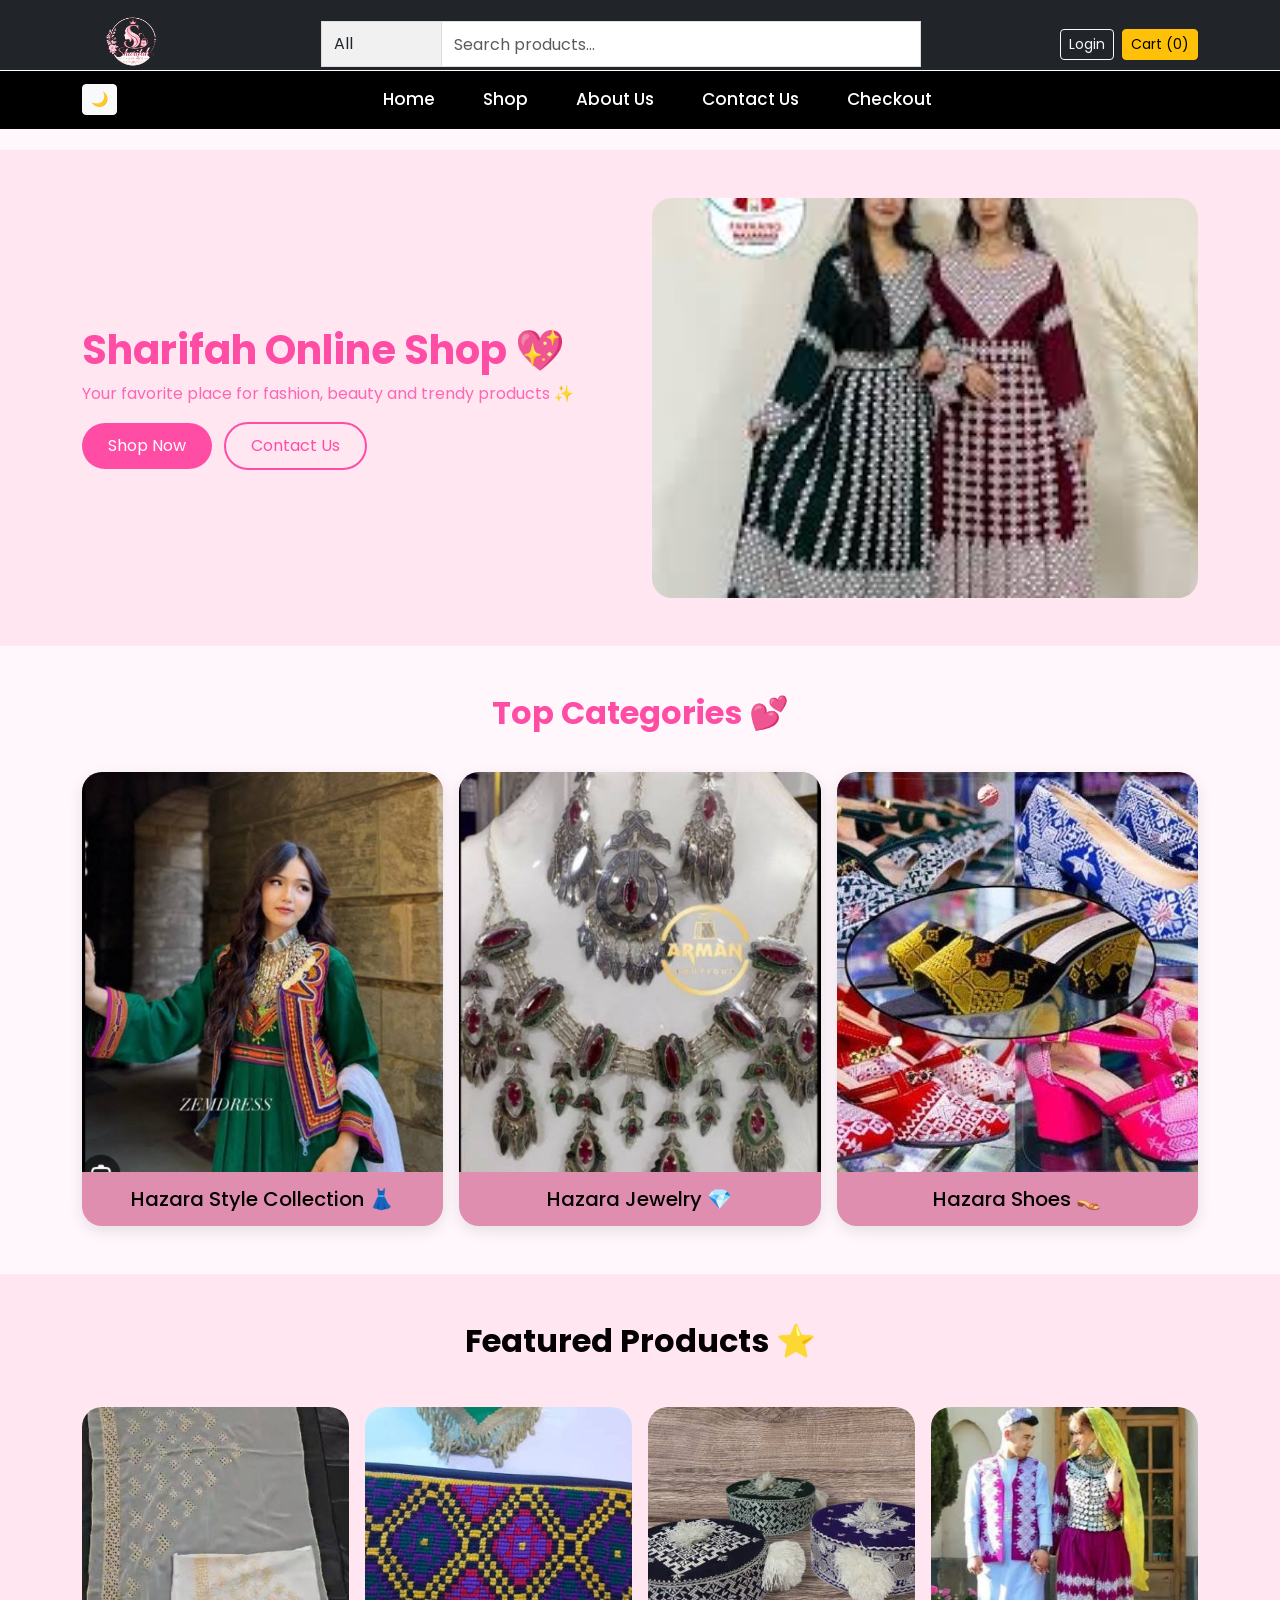
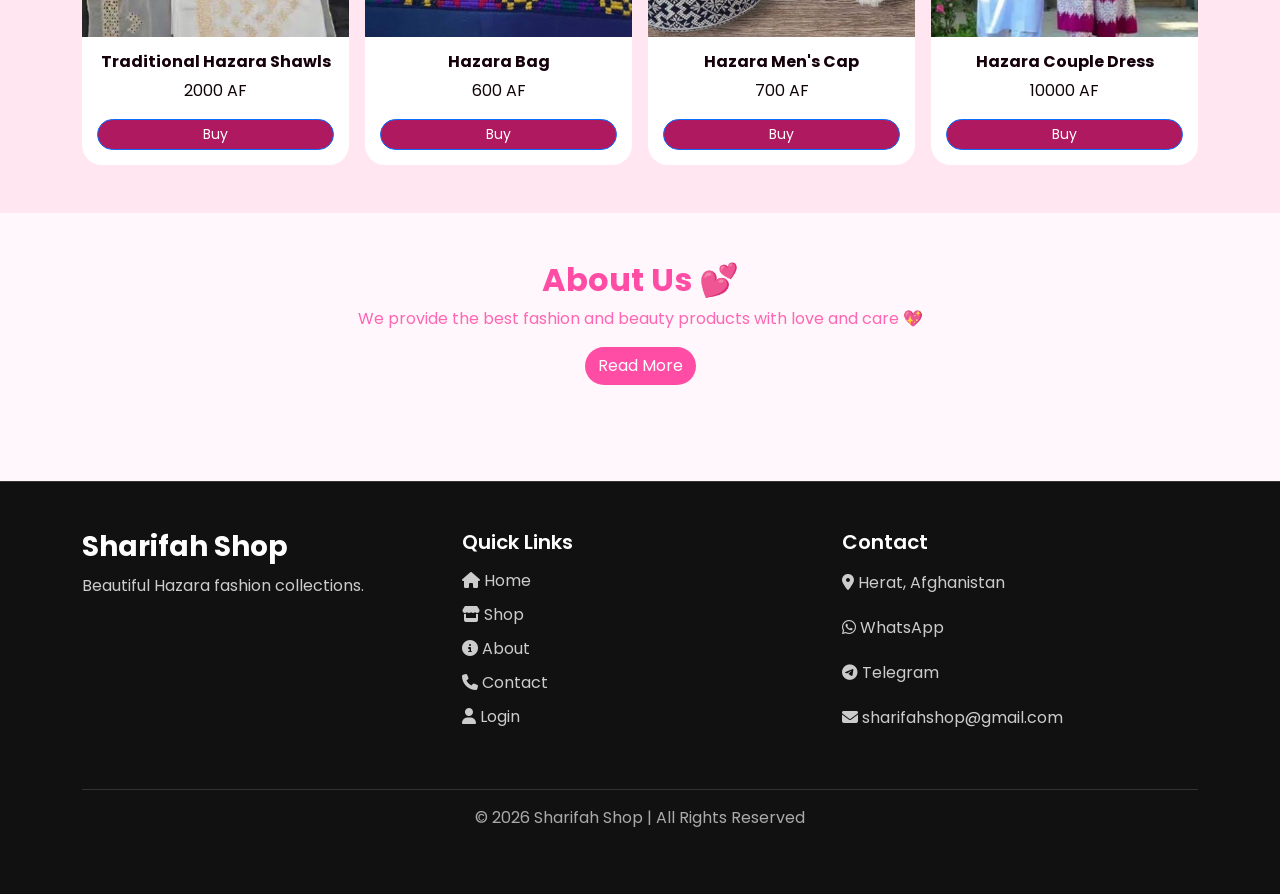
==== index.html @ 522fde82 "Add files via upload" ====
<!DOCTYPE html>
<html lang="en">
<head>
<meta charset="UTF-8">
<meta name="viewport" content="width=device-width, initial-scale=1.0">
<title>Sharifah Shop</title>
<link href="https://fonts.googleapis.com/css2?family=Poppins:wght@300;400;600&display=swap" rel="stylesheet">

<link href="https://cdn.jsdelivr.net/npm/bootstrap@5.3.0/dist/css/bootstrap.min.css" rel="stylesheet">
<link rel="stylesheet" href="https://cdnjs.cloudflare.com/ajax/libs/font-awesome/6.5.0/css/all.min.css">
<link rel="stylesheet" href="style.css">
</head>
<body>

<header>    
<!-- TOP BAR -->
<div class="bg-dark py-1 border-bottom border-secondary fixed-top">
  <div class="container d-flex align-items-center gap-3">

    <!-- LOGO -->
    <a href="index.html">
      <img src="logo1.png" class="logo-img" alt="Sharifah Shop Logo">
    </a>

    <!-- SEARCH -->
    <form id="searchForm" class="d-flex mx-auto" style="width:600px;">

      <select id="category" class="form-select" style="max-width:120px; border-radius:0;">
        <option value="all">All</option>
        <option value="dress">Dress</option>
        <option value="shoes">Shoes</option>
        <option value="jewelry">Jewelry</option>
      </select>

      <input type="text"
             id="searchBox"
             class="form-control"
             placeholder="Search products...">

    
    </form>

    <!-- RIGHT -->
    <div class="d-flex gap-2">

      <a href="login.html" class="btn btn-outline-light btn-sm">Login</a>

      <a href="cart.html" class="btn btn-warning btn-sm">
        Cart (<span id="cart-count">0</span>)
      </a>

    </div>

  </div>
</div>

<!-- NAVBAR -->
<nav class="navbar navbar-expand-lg navbar-dark bg-black main-navbar fixed-top">
  <div class="container">

    <button class="btn btn-light btn-sm" onclick="toggleDark()">🌙</button>

    <button class="navbar-toggler" type="button" data-bs-toggle="collapse" data-bs-target="#navbarContent">
      <span class="navbar-toggler-icon"></span>
    </button>

    <div class="collapse navbar-collapse justify-content-center" id="navbarContent">

      <ul class="navbar-nav">

        <li class="nav-item mx-3"><a class="nav-link active" href="index.html">Home</a></li>
        <li class="nav-item mx-3"><a class="nav-link active" href="shop.html">Shop</a></li>
        <li class="nav-item mx-3"><a class="nav-link active" href="about.html">About Us</a></li>
        <li class="nav-item mx-3"><a class="nav-link active" href="contact.html">Contact Us</a></li>
        <li class="nav-item mx-3"><a class="nav-link active" href="checkout.html">Checkout</a></li>

</ul>
</div>
 </div>
</nav>
</header>




<!-- HERO SECTION -->
<section style="background: #ffe6f0;" class="py-5">
  <div class="container">
    <div class="row align-items-center">

      <!-- TEXT -->
      <div class="col-md-6">
        <h1 style="color:#ff4da6; font-weight:bold;">
          Sharifah Online Shop 💖
        </h1>

        <p style="color:#ff66b3;">
          Your favorite place for fashion, beauty and trendy products ✨
        </p>

        <a href="shop.html" class="btn" 
           style="background:#ff4da6; color:white; border-radius:30px; padding:10px 25px;">
          Shop Now
        </a>

        <a href="contact.html" class="btn ms-2"
           style="border:2px solid #ff4da6; color:#ff4da6; border-radius:30px; padding:10px 25px;">
          Contact Us
        </a>
      </div>

      <!-- IMAGE -->
      <div class="col-md-6 text-center">
        <img src="photo1.jpg" class="img-fluid" alt="Hazara fashion products in Sharifah Shop">
      </div>

    </div>
  </div>
</section>

<!-- CATEGORIES -->
<section class="py-5">
  <div class="container">

    <h2 style="color:#ff4da6; text-align:center; font-weight:bold;">
      Top Categories 💕
    </h2>

    <div class="row mt-4 g-3">

      <!-- Dress -->
      <div class="col-md-4">
        <a href="shop.html?cat=dress" class="category-card">
          <img src="photo2.jpg" alt="Elegant Hazara cultural dress">
          <h5>Hazara Style Collection 👗</h5>
        </a>
      </div>



      <!-- Jewelry -->
      <div class="col-md-4">
        <a href="shop.html?cat=jewelry" class="category-card">
          <img src="photo3.jpg" alt="Cultural Hazara necklace and accessories">
          <h5>Hazara Jewelry 💎</h5>
        </a>
      </div>



      <!-- Shoes -->
      <div class="col-md-4">
        <a href="shop.html?cat=shoes" class="category-card">
          <img src="photo4.jpg" alt="Colorful cultural Hazara footwear">
          <h5>Hazara Shoes 👡</h5>
        </a>
      </div>

    </div>
  </div>
</section>

<!-- FEATURED PRODUCTS -->
<section class="featured-section py-5">
  <div class="container">

    <h2>Featured Products ⭐</h2>

    <div class="row mt-4 g-3">

      <!-- Product 1 -->
      <div class="col-md-3">
        <div class="card">
          <img src="photo5.jpg" alt="Warm cultural embroidered shawl">
          <div class="card-body">
            <h6>Traditional Hazara Shawls</h6>
            <p>2000 AF</p>
     <button class="btn btn-sm btn-primary"
onclick="addToCart('Traditional Hazara Shawls', 2000)">
Buy
</button>
          </div>
        </div>
      </div>

      <!-- Product 2 -->
      <div class="col-md-3">
        <div class="card">
          <img src="photo6.jpg" alt="Cultural embroidered bag design">
          <div class="card-body">
            <h6>Hazara Bag</h6>
            <p>600 AF</p>
         <button class="btn btn-sm btn-primary"
onclick="addToCart('Hazara Bag', 600)">
Buy
</button>
          </div>
        </div>
      </div>

      <!-- Product 3 -->
      <div class="col-md-3">
        <div class="card">
          <img src="photo7.jpg" alt="Traditional Hazara men's cap">
          <div class="card-body">
            <h6>Hazara Men's Cap</h6>
            <p>700 AF</p>
        <button class="btn btn-sm btn-primary"
onclick="addToCart('Hazara Men’s Cap', 700)">
Buy
</button>
          </div>
        </div>
      </div>

      <!-- Product 4 -->
      <div class="col-md-3">
        <div class="card">
          <img src="photo8.jpg" alt="Traditional Hazara couple dress set">
          <div class="card-body">
            <h6>Hazara Couple Dress</h6>
            <p>10000 AF</p>
<button class="btn btn-sm btn-primary"
onclick="addToCart('Hazara Couple Dress', 10000)">
Buy
</button>
          </div>
        </div>
      </div>

    </div>

  </div>
</section>

<!-- ABOUT SHORT -->
<section class="py-5">
  <div class="container text-center">

    <h2 style="color:#ff4da6; font-weight:bold;">About Us 💕</h2>

    <p style="color:#ff66b3;">
      We provide the best fashion and beauty products with love and care 💖
    </p>

    <a href="about.html" class="btn"
       style="background:#ff4da6; color:white; border-radius:30px;">
      Read More
    </a>

  </div>
</section>

<!-- FOOTER -->
<footer class="footer-section mt-5">
  <div class="container py-5">
    <div class="row">

      <!-- ABOUT -->
      <div class="col-md-4 mb-4">
        <h3 class="footer-logo">Sharifah Shop</h3>
        <p class="footer-text">
          Beautiful Hazara fashion collections.
        </p>
      </div>

      <!-- LINKS -->
      <div class="col-md-4 mb-4">
        <h5 class="footer-title">Quick Links</h5>
        <ul class="footer-links">
          <li><a href="index.html"><i class="fa fa-home"></i> Home</a></li>
          <li><a href="shop.html"><i class="fa fa-store"></i> Shop</a></li>
          <li><a href="about.html"><i class="fa fa-info-circle"></i> About</a></li>
          <li><a href="contact.html"><i class="fa fa-phone"></i> Contact</a></li>
          <li><a href="login.html"><i class="fa fa-user"></i> Login</a></li>
        </ul>
      </div>

      <!-- CONTACT -->
      <div class="col-md-4 mb-4">
        <h5 class="footer-title">Contact</h5>

        <p class="footer-text">
          <i class="fa fa-location-dot"></i> Herat, Afghanistan
        </p>

        <p class="footer-text">
          <i class="fa-brands fa-whatsapp"></i>
          <a href="https://wa.me/93700000000"> WhatsApp</a>
        </p>

        <p class="footer-text">
          <i class="fa-brands fa-telegram"></i>
          <a href="https://t.me/SharifahMBR33"> Telegram</a>
        </p>

        <p class="footer-text">
          <i class="fa fa-envelope"></i> sharifahshop@gmail.com
        </p>

      </div>

    </div>

    <div class="footer-bottom text-center pt-3 mt-3">
      <p>© 2026 Sharifah Shop | All Rights Reserved</p>
    </div>

  </div>
</footer>

<!-- JS -->
<script src="https://cdn.jsdelivr.net/npm/bootstrap@5.3.0/dist/js/bootstrap.bundle.min.js"></script>
<script src="app.js"></script>

</body>
</html>
---- style.css ----
*{
    margin:0;
    padding:0;
    box-sizing:border-box;
}
  
body{
  font-family:'Poppins', sans-serif;
  background:#fff7fb;
  color:#111;
padding-top: 170px;
  overflow-x:hidden;
  padding-top:150px;
}
@media(max-width:768px){
body{
padding-top:220px;
}
}
@media(max-width:576px){

.card img{
height:220px;
}

}
/* ===== NAVBAR ===== */

.logo-img {
  width: 100px;
  height: 80px;
  object-fit: contain;
}

/* ===== CARD ===== */
.card{
  height:100%;
  transition: all 0.3s;
  animation:fadeIn 0.5s ease-in;
  border-radius:15px;
  overflow:hidden;
}
.card:hover{
  transition:0.3s;
  transform:translateY(-8px);
}

/* ===== IMAGES ===== */
.img-fluid {
  max-height: 400px;
  width: 100%;
  object-fit: cover;
  border-radius: 20px;
}

/* ===== CATEGORY ===== */
.category-card {
  display: block;
  text-decoration: none;
  background: #e08eaf;
  border-radius: 20px;
  overflow: hidden;
  text-align: center;
  box-shadow: 0 5px 15px rgba(0,0,0,0.1);
}
.category-card,
.value-card,
.info-box,
.social-icons a,
.send-btn,
.footer-links a{
  transition:all 0.3s;
}
.category-card img {
  width: 100%;
  height: 400px;
  object-fit: cover;
}

.category-card h5 {
  padding: 15px;
  color: #030001;
  margin: 0;
}

.category-card:hover {
  transform: scale(1.05);
}

/* ===== FEATURED ===== */
.featured-section {
  background: #ffe6f0;
  padding: 60px 0;
}

.featured-section h2 {
  color: #040002;
  font-weight: bold;
  text-align: center;
  margin-bottom: 30px;
}

.featured-section .card {
  border: none;
  border-radius: 20px;
  overflow: hidden;
  height: 100%;
  background: white;
}

.featured-section .card img {
  width: 100%;
  height: 230px;
  object-fit: cover;
}

.featured-section .card-body {
  text-align: center;
  padding: 15px;
}

.featured-section h6 {
  color: #15010b;
  font-weight: bold;
}

.featured-section p {
  color: #0f0309;
}

.featured-section .btn {
  background: #ae195f;
  color: white;
  border-radius: 20px;
}

.featured-section .card:hover {
  transform: translateY(-10px);
  box-shadow: 0 12px 25px rgba(255,77,166,0.25);
}

/* ===== LIST ===== */
.list-group-item {
  border-radius: 10px;
  margin-bottom: 10px;
}

/* ===== ANIMATION ===== */
@keyframes fadeIn {
  from { opacity: 0; }
  to { opacity: 1; }
}

/* ===== ABOUT ===== */
.about-hero {
  background: linear-gradient(135deg, #ffe6f0, #fff);
  padding: 80px 0;
}

.section-title {
  font-weight: 800;
  color: #15020c;
}

.about-text {
  line-height: 1.9;
  font-size: 16px;
  color: #10010a;
}

.about-img {
  border-radius: 20px;
  transition:all 0.4s;
}

.about-img:hover {
  transform: scale(1.03);
}

/* ===== VALUES ===== */
.value-card {
  background: rgb(99, 17, 17);
  border-radius: 20px;
  padding: 25px;
  box-shadow: 0 8px 20px rgba(209, 49, 150, 0.08);
  
}

.value-card:hover {
  transform: translateY(-8px);
}

/* ===== COUNTER ===== */
.counter-section {
  background: #ffe6f0;
  padding: 60px 0;
}

.counter-box h2 
{ font-size: 40px;
  font-weight: 800;
  color: #16050d;  
 }

/* SEARCH */
form .form-control,
form .form-select,
form .btn{
  height: 44px;
}

/* MENU */
.navbar-nav .nav-link{
  font-size: 17px;
  font-weight: 500;
}

.navbar-nav .nav-link:hover{
  color: #ffc107 !important;
}

/* BACKGROUND */
.login-bg{
  position:fixed;
  top:0;
  left:0;
  width:100%;
  height:100vh;
  display:flex;
  justify-content:center;
  align-items:center;
  background: linear-gradient(135deg, #ff4da6, #6a11cb);
}
/* BOX */
.login-box{
  width: 350px;
  background: rgb(224, 151, 193);
  margin: auto;
  padding: 35px;
  border-radius: 20px;
  box-shadow: 0 15px 40px rgba(0,0,0,0.2);
  text-align: center;
  animation: fadeIn 0.6s ease-in;
}

/* TITLE */
.login-box h2{
  margin-bottom: 20px;
  font-weight: 700;
  color: #333;
}

/* INPUTS */
.login-box .form-control{
  border-radius: 12px;
  padding: 12px;
  border: 1px solid #ddd;
  margin-bottom: 12px;
}

.login-box .form-control:focus{
  border-color: #ff4da6;
  box-shadow: 0 0 8px rgba(255,77,166,0.3);
}

/* BUTTON */
.login-box .btn{
  border-radius: 12px;
  padding: 10px;
  font-weight: 600;
  background: #ff4da6;
  border: none;
}

.login-box .btn:hover{
  background: #e60073;
}

/* MESSAGE */
#msg{
  margin-top: 10px;
  font-size: 14px;
}

/* ================= CONTACT SECTION ================= */

.contact-section{
    min-height:100vh;
    display:flex;
    align-items:center;
    padding:80px 0;
}

.contact-wrapper{
    background:white;
    border-radius:40px;
    padding:60px;
    box-shadow:0 20px 60px rgba(255,182,193,0.15);
    position:relative;
    overflow:hidden;
}

/* ================= LEFT SIDE ================= */

.mini-title{
    color:#ff5c9d;
    font-size:14px;
    letter-spacing:4px;
    font-weight:600;
}
@media(max-width:576px){

.contact-info h1{
font-size:28px;
    font-weight:800;
    margin:20px 0;
    color:#2d2d2d;
    line-height:1.2;
line-height:1.3;
}

}


.contact-text{
    color:#777;
    line-height:2;
    margin-bottom:35px;
    font-size:16px;
}

/* ================= INFO BOX ================= */

.info-box{
    display:flex;
    align-items:center;
    gap:20px;
    background:#fff2f7;
    padding:20px;
    border-radius:20px;
    margin-bottom:20px;
}

.info-box:hover{
    transform:translateX(8px);
}

.icon{
    width:60px;
    height:60px;
    background:#ff5c9d;
    color:white;
    display:flex;
    align-items:center;
    justify-content:center;
    border-radius:50%;
    font-size:24px;
}

.info-box h5{
    margin-bottom:5px;
    font-weight:600;
}

.info-box p{
    margin:0;
    color:#666;
}

/* ================= SOCIAL ================= */

.social-icons{
    margin-top:30px;
    display:flex;
    gap:15px;
    flex-wrap:wrap;
}

.social-icons a{
    text-decoration:none;
    background:#ff5c9d;
    color:white;
    padding:12px 22px;
    border-radius:50px;
    font-size:14px;
}

.social-icons a:hover{
    background:#ff2d7d;
}

/* ================= FORM ================= */

.contact-form{
    background:#fff8fb;
    padding:40px;
    border-radius:35px;
}

.form-control{
    border:none;
    padding:18px;
    border-radius:18px;
    background:white;
    box-shadow:none !important;
    border:1px solid #ffe2ee;
}

.form-control:focus{
    border-color:#ff5c9d;
}

/* ================= BUTTON ================= */

.send-btn{
    width:100%;
    padding:18px;
    border:none;
    border-radius:18px;
    background:#ff5c9d;
    color:white;
    font-size:16px;
    font-weight:600;
}

.send-btn:hover{
    background:#ff2d7d;
    transform:translateY(-4px);
}

/* ================= SUCCESS MESSAGE ================= */

#success-message{
    color:#ff2d7d;
    margin-top:20px;
    font-weight:600;
    text-align:center;
}

/* ================= RESPONSIVE ================= */

@media(max-width:992px){

    .contact-info h1{
        font-size:40px;
    }

}

@media(max-width:768px){

    .contact-wrapper{
        padding:30px;
    }

    .contact-form{
        padding:25px;
    }

}

@media(max-width:576px){

    .contact-info h1{
        font-size:32px;
    }

}

@media(max-width:768px){

#searchForm{
width:100% !important;
flex-direction:column;
}

#category{
width:100%;
border-right:none;
border-bottom:1px solid #ddd;
}

}

@keyframes fadeUp{
  from{
    opacity:0;
    transform:translateY(30px);
  }

  to{
    opacity:1;
    transform:translateY(0);
  }
}

.card{
  animation:fadeUp 0.8s ease;
}
.footer-section{
  background:#111;
  color:white;
  border-top:1px solid #333;
}

.footer-logo{
  font-size:28px;
  font-weight:bold;
}

.footer-title{
  margin-bottom:15px;
  font-weight:600;
}

.footer-text{
  color:#ccc;
  line-height:1.8;
}

.footer-links{
  list-style:none;
  padding:0;
}

.footer-links li{
  margin-bottom:10px;
}

.footer-links a{
  color:#ccc;
  text-decoration:none;
}

.footer-links a:hover{
  color:#fff;
  padding-left:5px;
}

.footer-bottom{
  border-top:1px solid #333;
  color:#aaa;
}

.footer-section a{
  color:#ccc;
  text-decoration:none;
}

.footer-section a:hover{
  color:white;
}

/* TOP BAR */
.top-bar{
position:fixed;
top:0;
left:0;
width:100%;
z-index:1050;
}

/* MAIN NAVBAR */
.main-navbar{
position:fixed;
border-top: 1px solid white;
top:70px; 
left:0;
width:100%;
z-index:1040;
}

.card img{
  width: 100%;
  height: 320px;
  object-fit: cover;
}

.card-body{
  display: flex;
  flex-direction: column;
  justify-content: space-between;
}
/* =========================
   DARK MODE  
========================= */

body.dark{
  background:#121212;
  color:white;
}

/* NAVBAR */
.dark .navbar,
.dark .main-navbar,
.dark .bg-black,
.dark .bg-dark{
  background:#522648 !important;
}

/* TOP BAR */
.dark .border-bottom{
  border-color:#333 !important;
}

/* LINKS */

.dark .nav-link{
  color:#fff !important;
}

.dark .nav-link:hover{
  color:#ff4da6 !important;
}

/* SEARCH */
.dark .form-control,
.dark .form-select,
.dark textarea{
  background:#1f1f1f;
  color:white;
  border:1px solid #444;
}

.dark .form-control::placeholder,
.dark textarea::placeholder{
  color:#bbb;
}

/* CARDS */
.dark .card,
.dark .bg-white{
  background:#1f1f1f !important;
  color:white !important;
  border:1px solid #333;
}

.dark .card *{
  color:white;
}

/* CATEGORY CARDS */
.dark .category-card{
  background:#1f1f1f;
  color:white;
}

/* HERO SECTION */
.dark section{
  background-color:#121212 !important;
  color:white !important;
}

/* LIGHT BACKGROUNDS */
.dark .bg-light{
  background:#1a1a1a !important;
}

/* TEXT */
.dark .text-muted{
  color:#ccc !important;
}

.dark .text-dark{
  color:#fff !important;
}

/* BUTTONS */
.dark .btn-outline-dark{
  border-color:white;
  color:white;
}

.dark .btn-outline-dark:hover{
  background:white;
  color:black;
}

/* LIST GROUP */
.dark .list-group-item{
  background:#1f1f1f;
  color:white;
  border-color:#333;
}

/* CHECKOUT */
.dark #checkout-items,
.dark #cart-items{
  background:#1f1f1f;
}

/* LOGIN */
.dark .login-box{
  background:#1f1f1f;
  color:white;
  box-shadow:0 0 20px rgba(255,255,255,0.1);
}

/* CONTACT */
.dark .contact-form,
.dark .contact-info{
  background:#1f1f1f;
  color:white;
}

/* FOOTER */
.dark .footer-section{
  background:#0f0f0f;
  color:white;
}

.dark .footer-links a{
  color:#ddd;
}

.dark .footer-links a:hover{
  color:#ff4da6;
}

/* FOOTER BORDER */
.dark .footer-bottom{
  border-top:1px solid #333;
}

/* SHADOW */
.dark .shadow{
  box-shadow:0 0 15px rgba(255,255,255,0.05) !important;
}

.dark table {
  background:#1f1f1f;
  color:white;
}

.dark th,
.dark td {
  border-color:#333;
}

/* MODAL */
.dark .modal-content{
  background:#1f1f1f;
  color:white;
}

:root{
  --pink:#ff5c9d;
  --dark-pink:#ff2d7d;
  --light-pink:#ffe6f0;
  --dark:#121212;
}
.background{
background:var(--pink);
 }

 /* =====   SEARCH BAR ===== */

#searchForm {
  display: flex;
  align-items: stretch;
  width: 600px;
  max-width: 600px;
  background: #fff;
  border: 1px solid #ddd;
  border-radius: 0;   
  overflow: hidden;   
}

/* ALL  */
#category {
  border: none;
  outline: none;
  background: #f1f1f1;
  padding: 10px 12px;
  border-radius: 0;
  border-right: 1px solid #ddd;
  cursor: pointer;
}

/* INPUT */
#searchBox {
  flex: 1;
  border: none;
  outline: none;
  padding: 10px 12px;
  border-radius: 0;
}
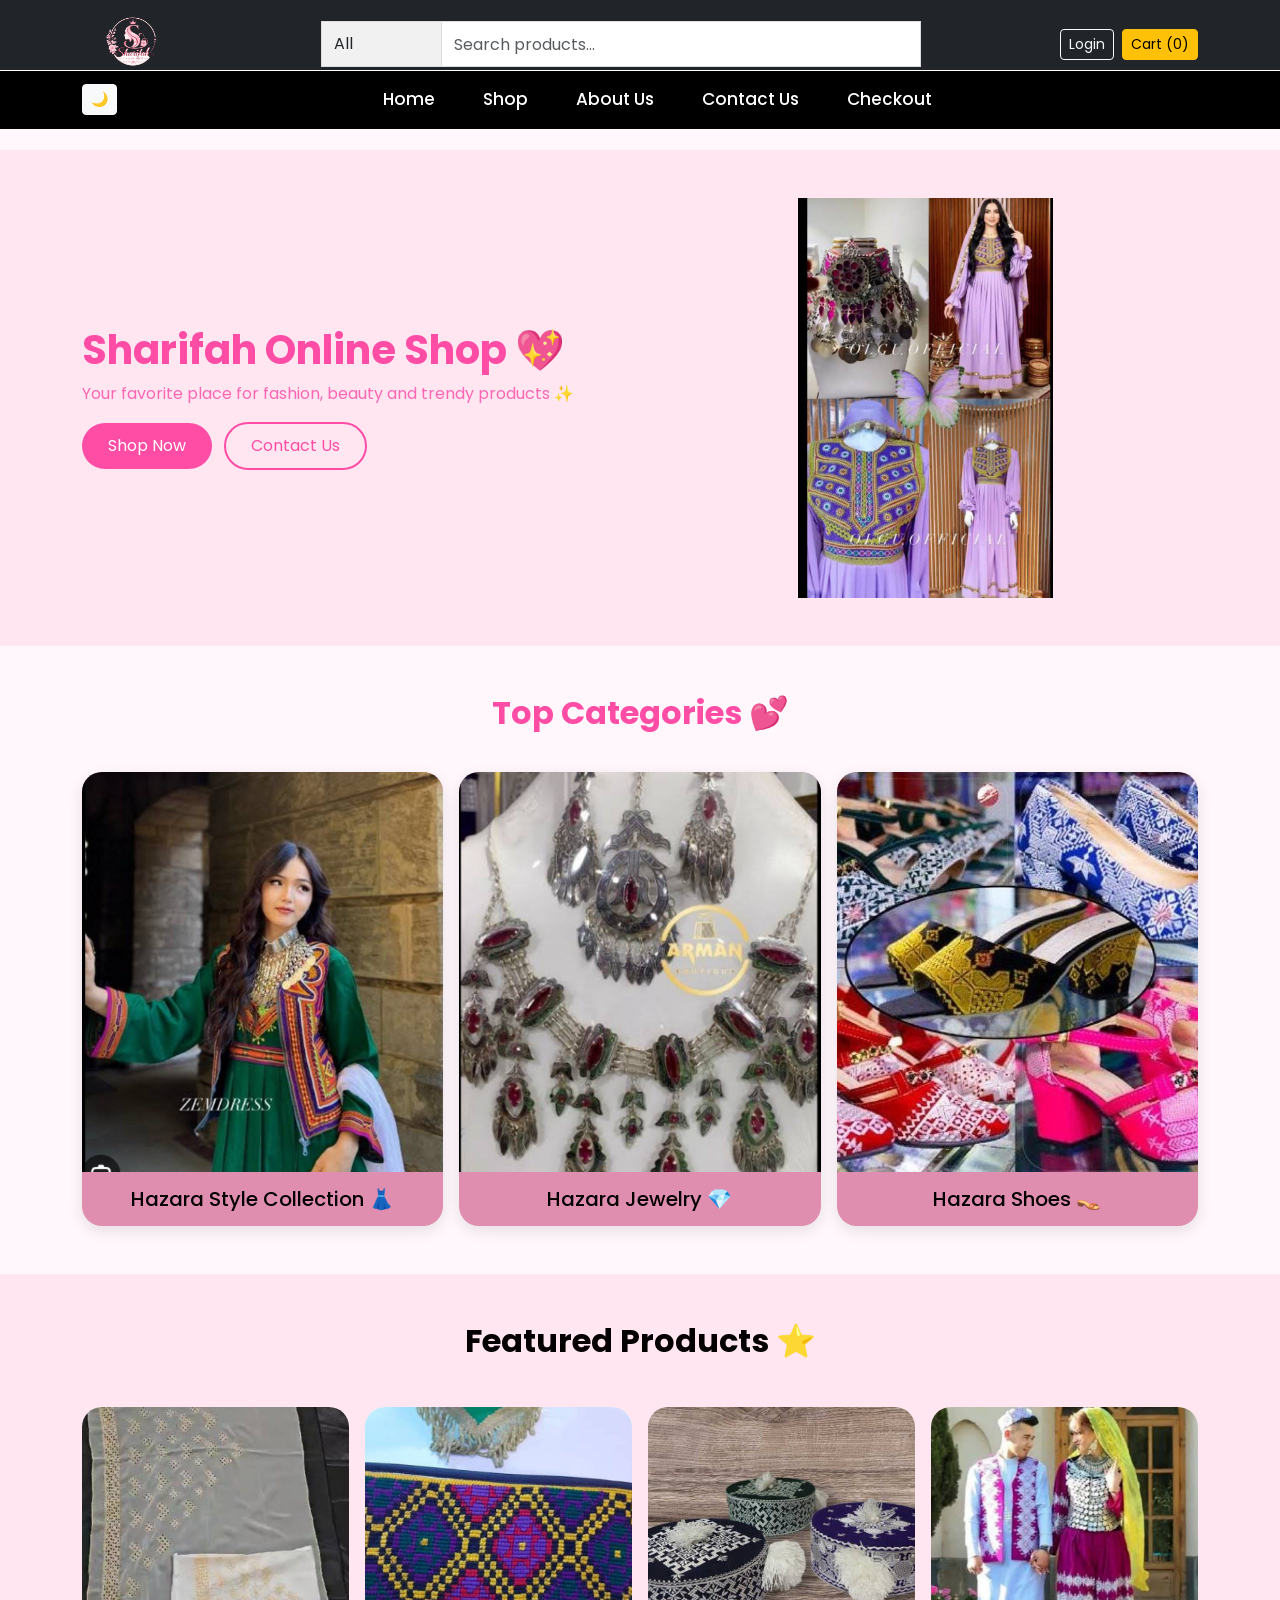
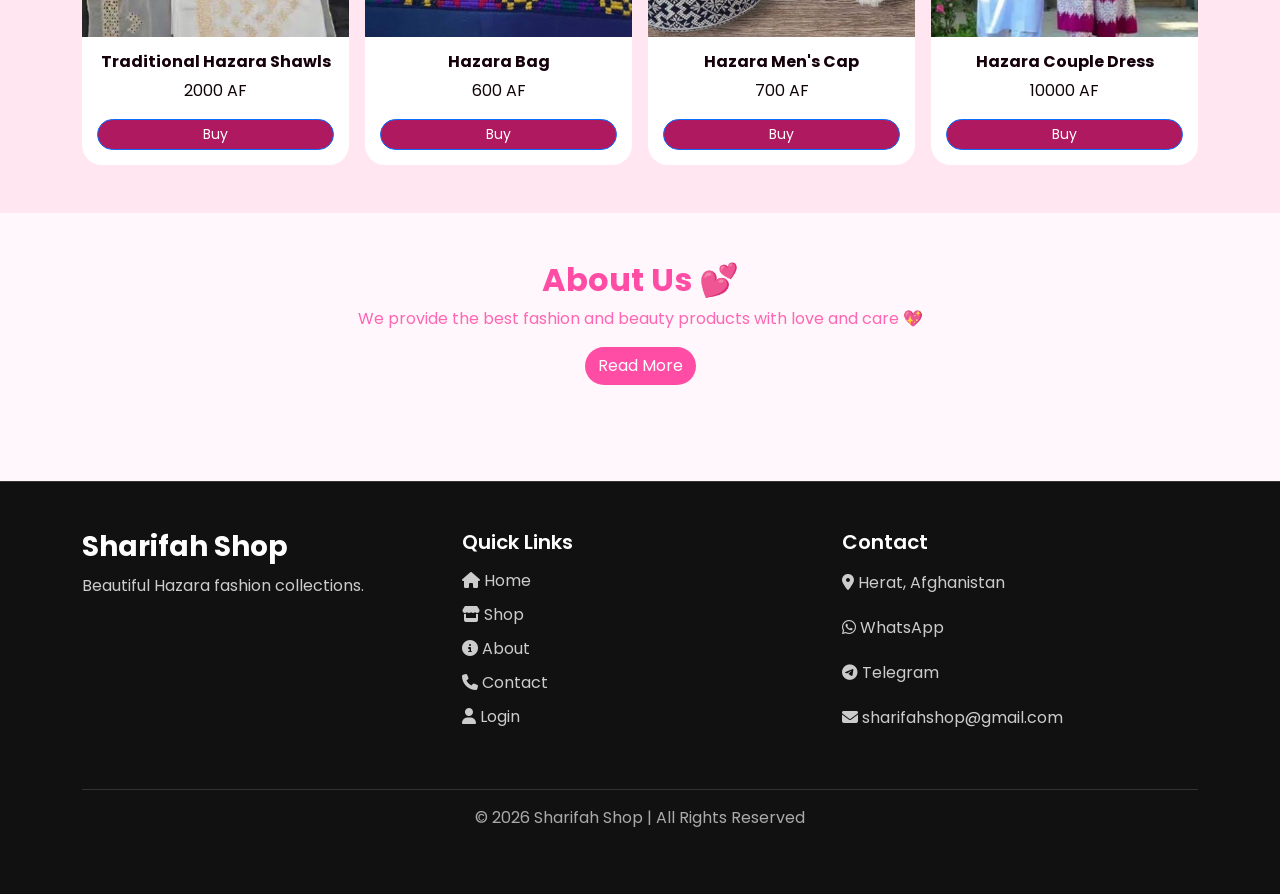
==== commit cde19489: "Add files via upload" ====
--- a/index.html
+++ b/index.html
@@ -111,7 +111,7 @@
 
       <!-- IMAGE -->
       <div class="col-md-6 text-center">
-        <img src="photo1.jpg" class="img-fluid" alt="Hazara fashion products in Sharifah Shop">
+        <img src="Hazaragi style.jpg" class="hero-img img-fluid" alt="Hazara fashion products in Sharifah Shop">
       </div>
 
     </div>
--- a/style.css
+++ b/style.css
@@ -48,12 +48,16 @@
 
 /* ===== IMAGES ===== */
 .img-fluid {
-  max-height: 400px;
-  width: 100%;
+  max-height: 500px;
+  width: 380px;
   object-fit: cover;
   border-radius: 20px;
 }
-
+.hero-img{
+  width: 100%;
+  max-height: 400px;
+  object-fit: contain;
+}
 /* ===== CATEGORY ===== */
 .category-card {
   display: block;
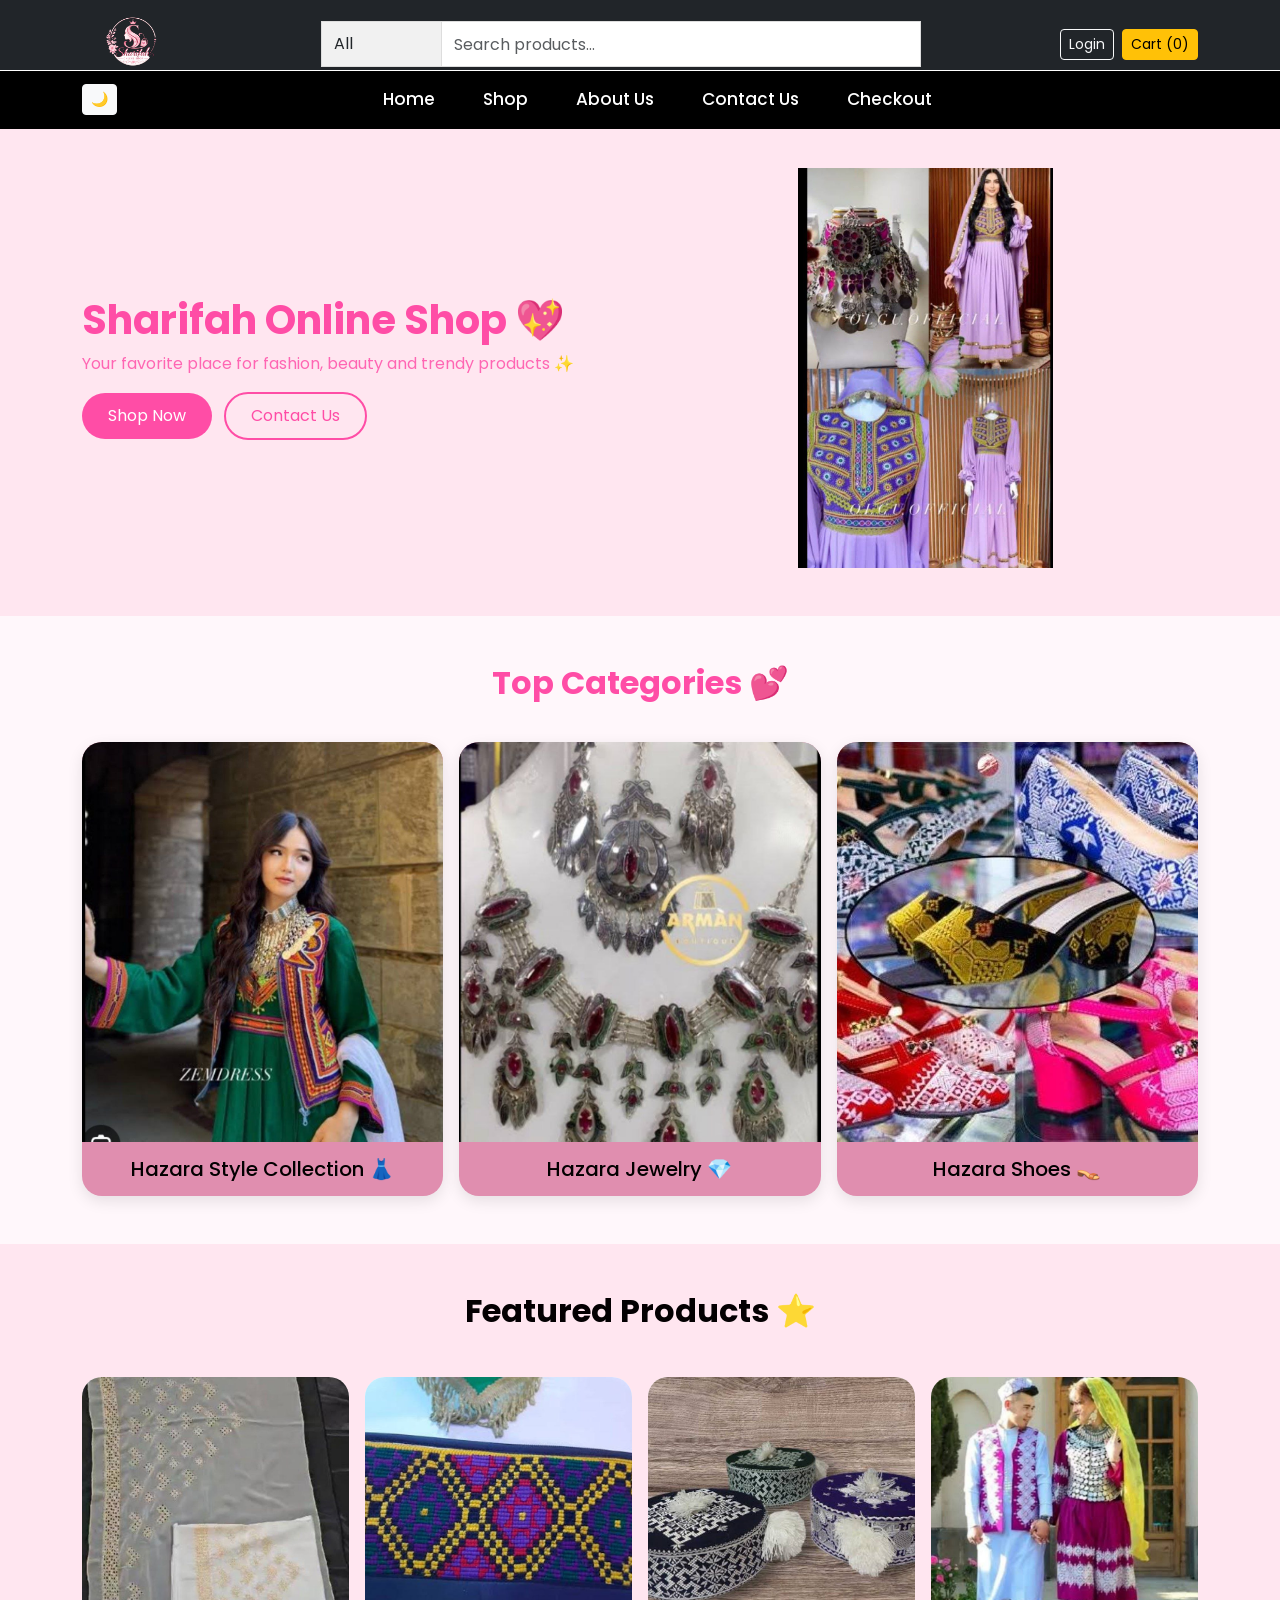
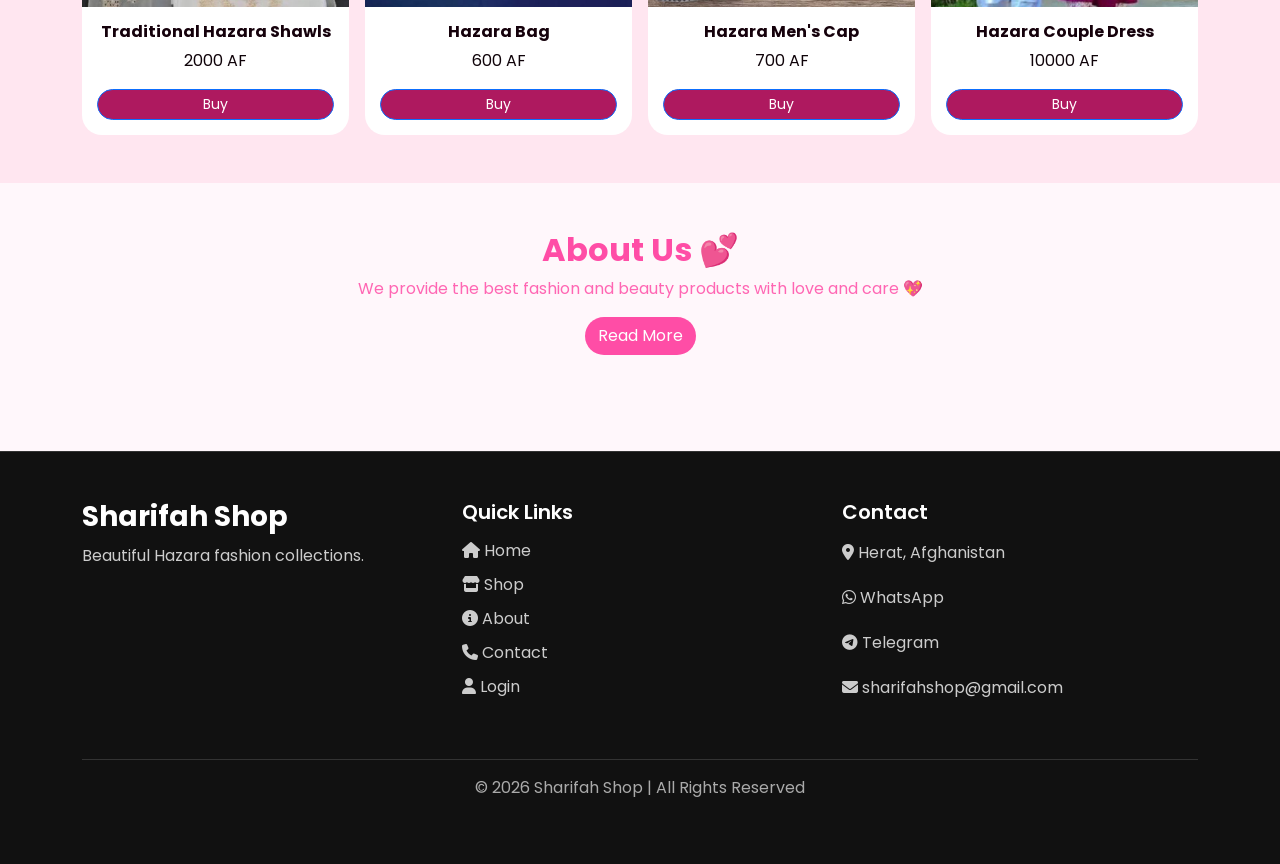
==== commit 18206c8f: "Add files via upload" ====
--- a/index.html
+++ b/index.html
@@ -55,7 +55,7 @@
 </div>
 
 <!-- NAVBAR -->
-<nav class="navbar navbar-expand-lg navbar-dark bg-black main-navbar fixed-top">
+<nav class="navbar navbar-expand-lg navbar-dark bg-black main-navbar">
   <div class="container">
 
     <button class="btn btn-light btn-sm" onclick="toggleDark()">🌙</button>
--- a/style.css
+++ b/style.css
@@ -9,14 +9,23 @@
   font-family:'Poppins', sans-serif;
   background:#fff7fb;
   color:#111;
-padding-top: 170px;
+padding-top: 120px;
   overflow-x:hidden;
-  padding-top:150px;
+  
 }
 @media(max-width:768px){
 body{
 padding-top:220px;
 }
+}
+@media (max-width: 768px){
+  body{
+    padding-top: 160px;
+  }
+
+  .main-navbar{
+    top: 60px;
+  }
 }
 @media(max-width:576px){
 
@@ -759,36 +768,52 @@
  }
 
  /* =====   SEARCH BAR ===== */
-
-#searchForm {
-  display: flex;
-  align-items: stretch;
-  width: 600px;
-  max-width: 600px;
-  background: #fff;
-  border: 1px solid #ddd;
-  border-radius: 0;   
-  overflow: hidden;   
-}
-
-/* ALL  */
-#category {
-  border: none;
-  outline: none;
-  background: #f1f1f1;
-  padding: 10px 12px;
-  border-radius: 0;
-  border-right: 1px solid #ddd;
-  cursor: pointer;
+#searchForm{
+  display:flex;
+  align-items:center;
+  width:100%;
+  max-width:600px;
+  background:#fff;
+  border:1px solid #ddd;
+  overflow:hidden;
+  flex:1;
+}
+
+/* CATEGORY */
+#category{
+  border:none;
+  outline:none;
+  background:#f1f1f1;
+  padding:10px 12px;
+  border-right:1px solid #ddd;
+  cursor:pointer;
 }
 
 /* INPUT */
-#searchBox {
-  flex: 1;
-  border: none;
-  outline: none;
-  padding: 10px 12px;
-  border-radius: 0;
-}
-
-
+#searchBox{
+  flex:1;
+  border:none;
+  outline:none;
+  padding:10px 12px;
+}
+
+/* MOBILE */
+@media (max-width:768px){
+
+  #searchForm{
+    flex-direction:column;
+    max-width:100%;
+    width:100%;
+  }
+
+  #category{
+    width:100%;
+    border-right:none;
+    border-bottom:1px solid #ddd;
+  }
+
+  #searchBox{
+    width:100%;
+  }
+
+}
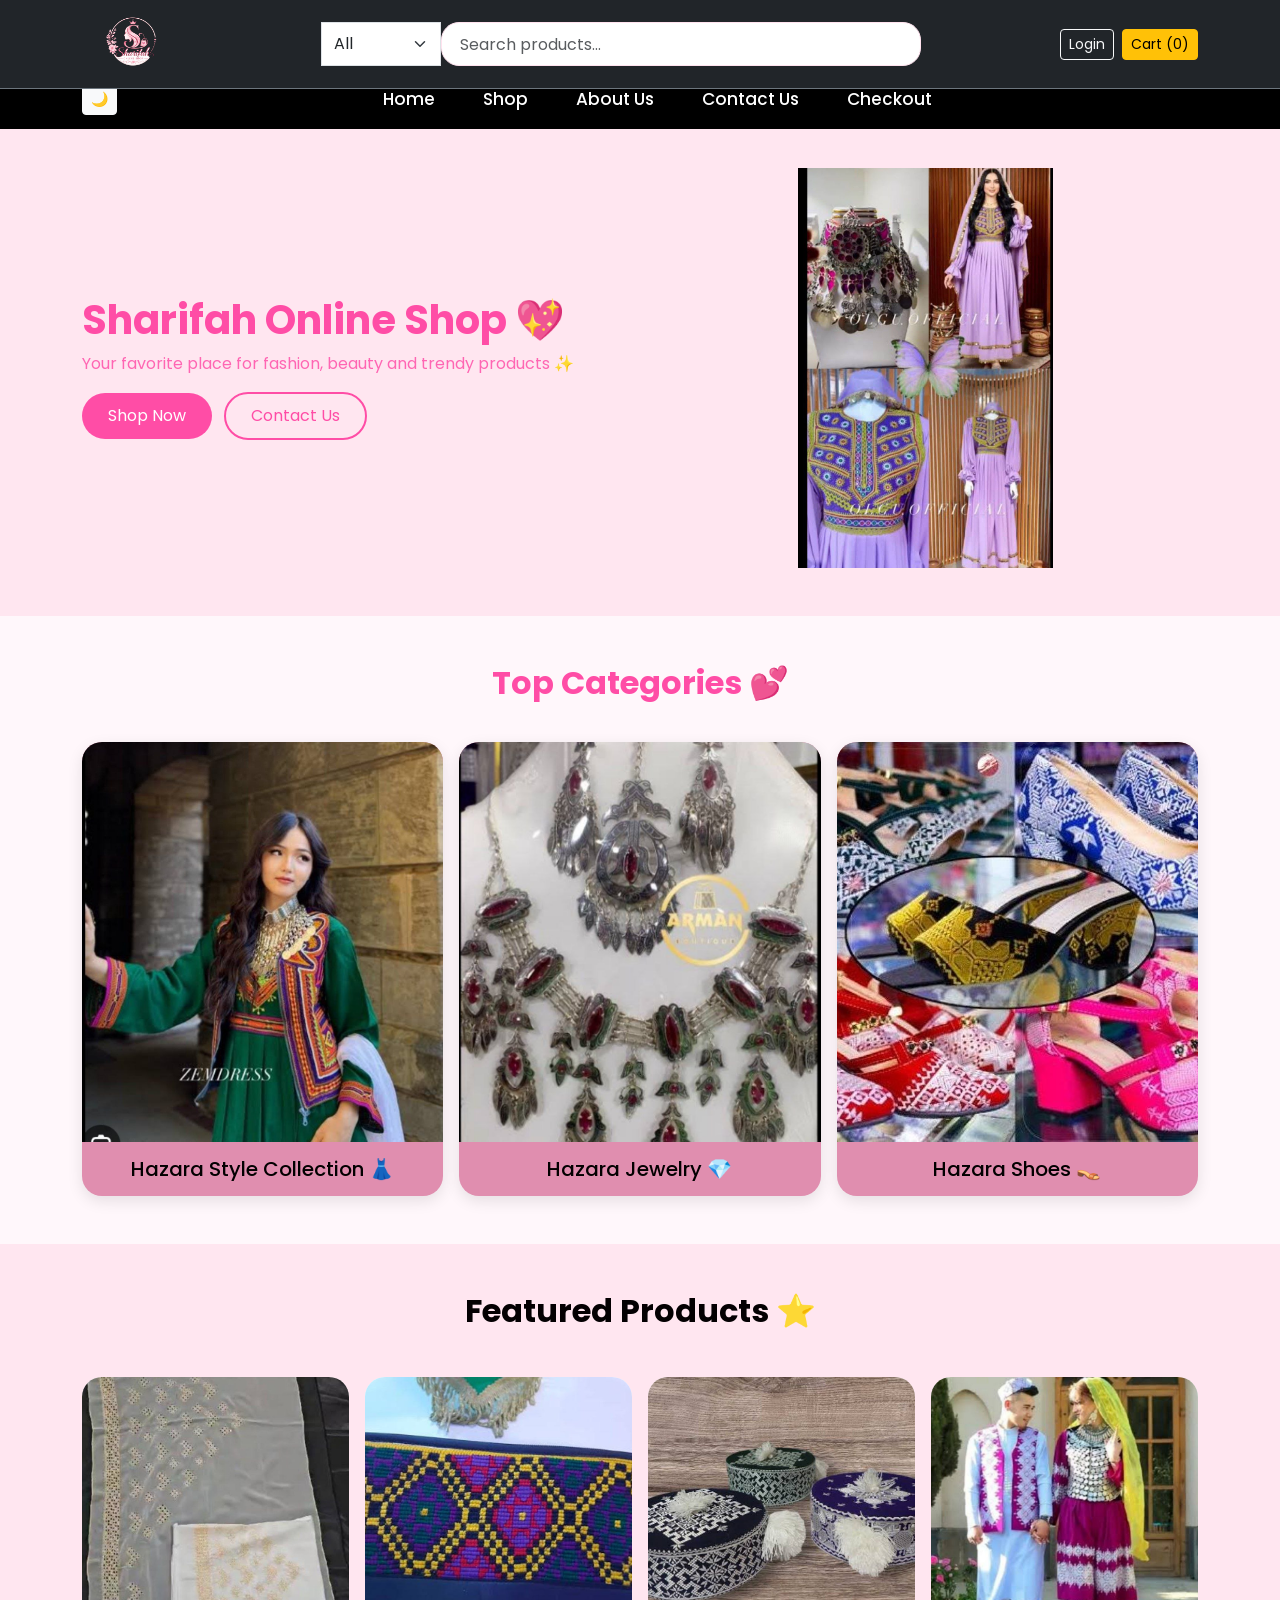
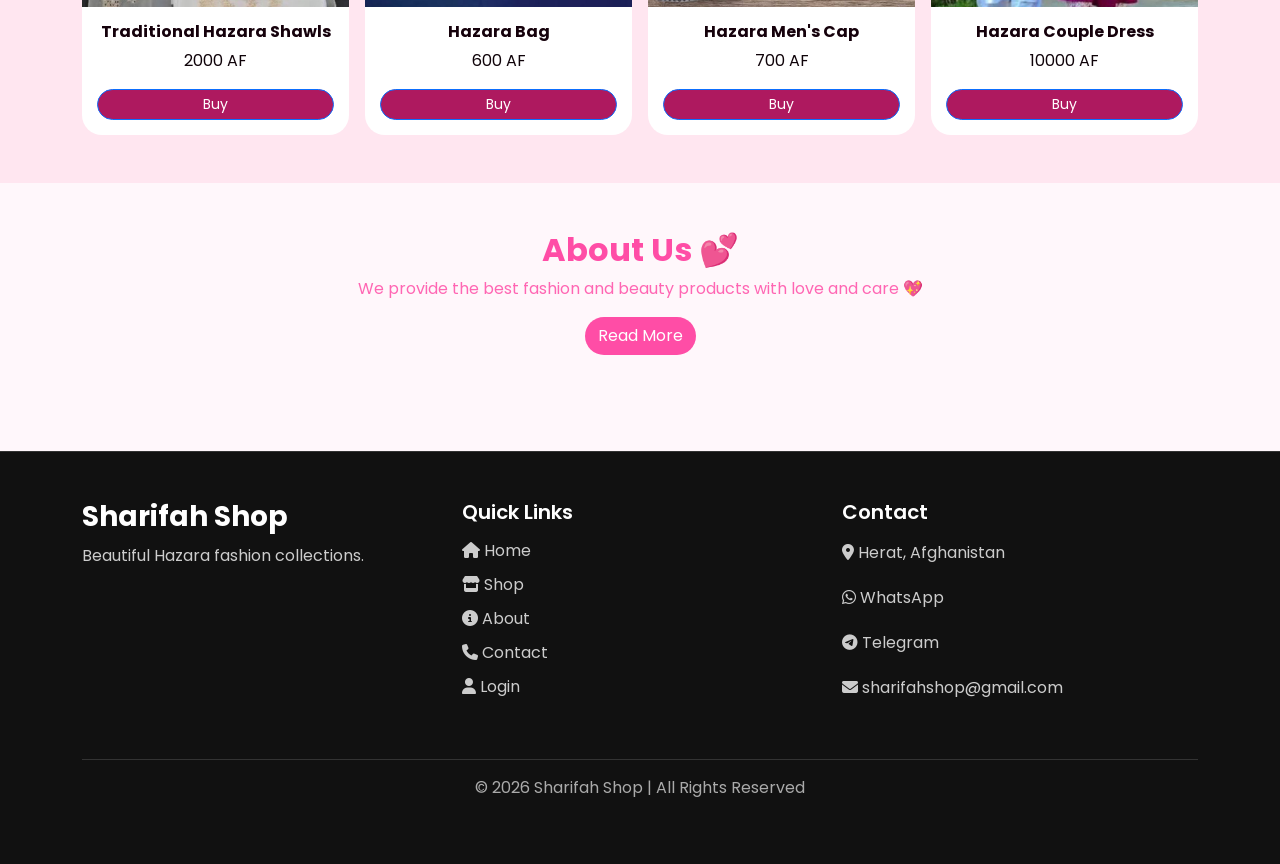
==== commit dd633f8e: "Add files via upload" ====
--- a/index.html
+++ b/index.html
@@ -14,7 +14,7 @@
 
 <header>    
 <!-- TOP BAR -->
-<div class="bg-dark py-1 border-bottom border-secondary fixed-top">
+<div class="top-bar bg-dark py-1 border-bottom border-secondary fixed-top">
   <div class="container d-flex align-items-center gap-3">
 
     <!-- LOGO -->
--- a/style.css
+++ b/style.css
@@ -13,20 +13,116 @@
   overflow-x:hidden;
   
 }
-@media(max-width:768px){
-body{
-padding-top:220px;
-}
-}
-@media (max-width: 768px){
+@media (max-width:768px){
+
   body{
-    padding-top: 160px;
-  }
-
+    padding-top:170px;
+    padding-bottom:80px;
+  }
+
+  /* TOP BAR */
+  .top-bar .container{
+    display:flex;
+    flex-wrap:wrap;
+    justify-content:space-between;
+    align-items:center;
+    gap:10px;
+  }
+
+  /* LOGO */
+  .logo-img{
+    width:70px;
+    height:auto;
+  }
+
+  /* LOGIN + CART */
+  .top-bar .d-flex.gap-2{
+    margin-left:auto;
+  }
+
+  /* SEARCH CENTER */
+  #searchForm{
+    order:3;
+    width:100% !important;
+    margin-top:10px;
+    flex-direction:row !important;
+  }
+
+  #category{
+    max-width:100px;
+  }
+
+  #searchBox{
+    width:100%;
+  }
+
+  /* HIDE BIG NAVBAR */
   .main-navbar{
+    position:fixed;
+    bottom:0;
+    top:auto;
+    width:100%;
+    z-index:9999;
+    border-top:none;
+  }
+
+  .main-navbar .container{
+    justify-content:center;
+  }
+
+  .navbar-nav{
+    width:100%;
+    display:flex;
+    flex-direction:row !important;
+    justify-content:space-around;
+    align-items:center;
+  }
+
+  .navbar-nav .nav-item{
+    margin:0 !important;
+  }
+
+  .navbar-nav .nav-link{
+    font-size:14px;
+    padding:10px 5px;
+  }
+
+  /* HIDE TOGGLER */
+  .navbar-toggler{
+    display:none;
+  }
+
+  /* SHOW MENU ALWAYS */
+  .navbar-collapse{
+    display:block !important;
+  }
+}
+  /* TOP BAR بالا */
+  .top-bar {
+    display: flex;
+    justify-content: space-between;
+    align-items: center;
+    padding: 10px 15px;
+  }
+
+  /* لوگو کوچکتر */
+  .logo-img {
+    width: 80px;
+    height: auto;
+  }
+
+  /* سرچ وسط */
+  #searchForm {
+    width: 95%;
+    margin: 10px auto;
+  }
+
+  /* MAIN NAVBAR مخفی یا ساده */
+  .main-navbar {
     top: 60px;
   }
-}
+
+
 @media(max-width:576px){
 
 .card img{
@@ -34,7 +130,6 @@
 }
 
 }
-/* ===== NAVBAR ===== */
 
 .logo-img {
   width: 100px;
@@ -766,54 +861,3 @@
 .background{
 background:var(--pink);
  }
-
- /* =====   SEARCH BAR ===== */
-#searchForm{
-  display:flex;
-  align-items:center;
-  width:100%;
-  max-width:600px;
-  background:#fff;
-  border:1px solid #ddd;
-  overflow:hidden;
-  flex:1;
-}
-
-/* CATEGORY */
-#category{
-  border:none;
-  outline:none;
-  background:#f1f1f1;
-  padding:10px 12px;
-  border-right:1px solid #ddd;
-  cursor:pointer;
-}
-
-/* INPUT */
-#searchBox{
-  flex:1;
-  border:none;
-  outline:none;
-  padding:10px 12px;
-}
-
-/* MOBILE */
-@media (max-width:768px){
-
-  #searchForm{
-    flex-direction:column;
-    max-width:100%;
-    width:100%;
-  }
-
-  #category{
-    width:100%;
-    border-right:none;
-    border-bottom:1px solid #ddd;
-  }
-
-  #searchBox{
-    width:100%;
-  }
-
-}
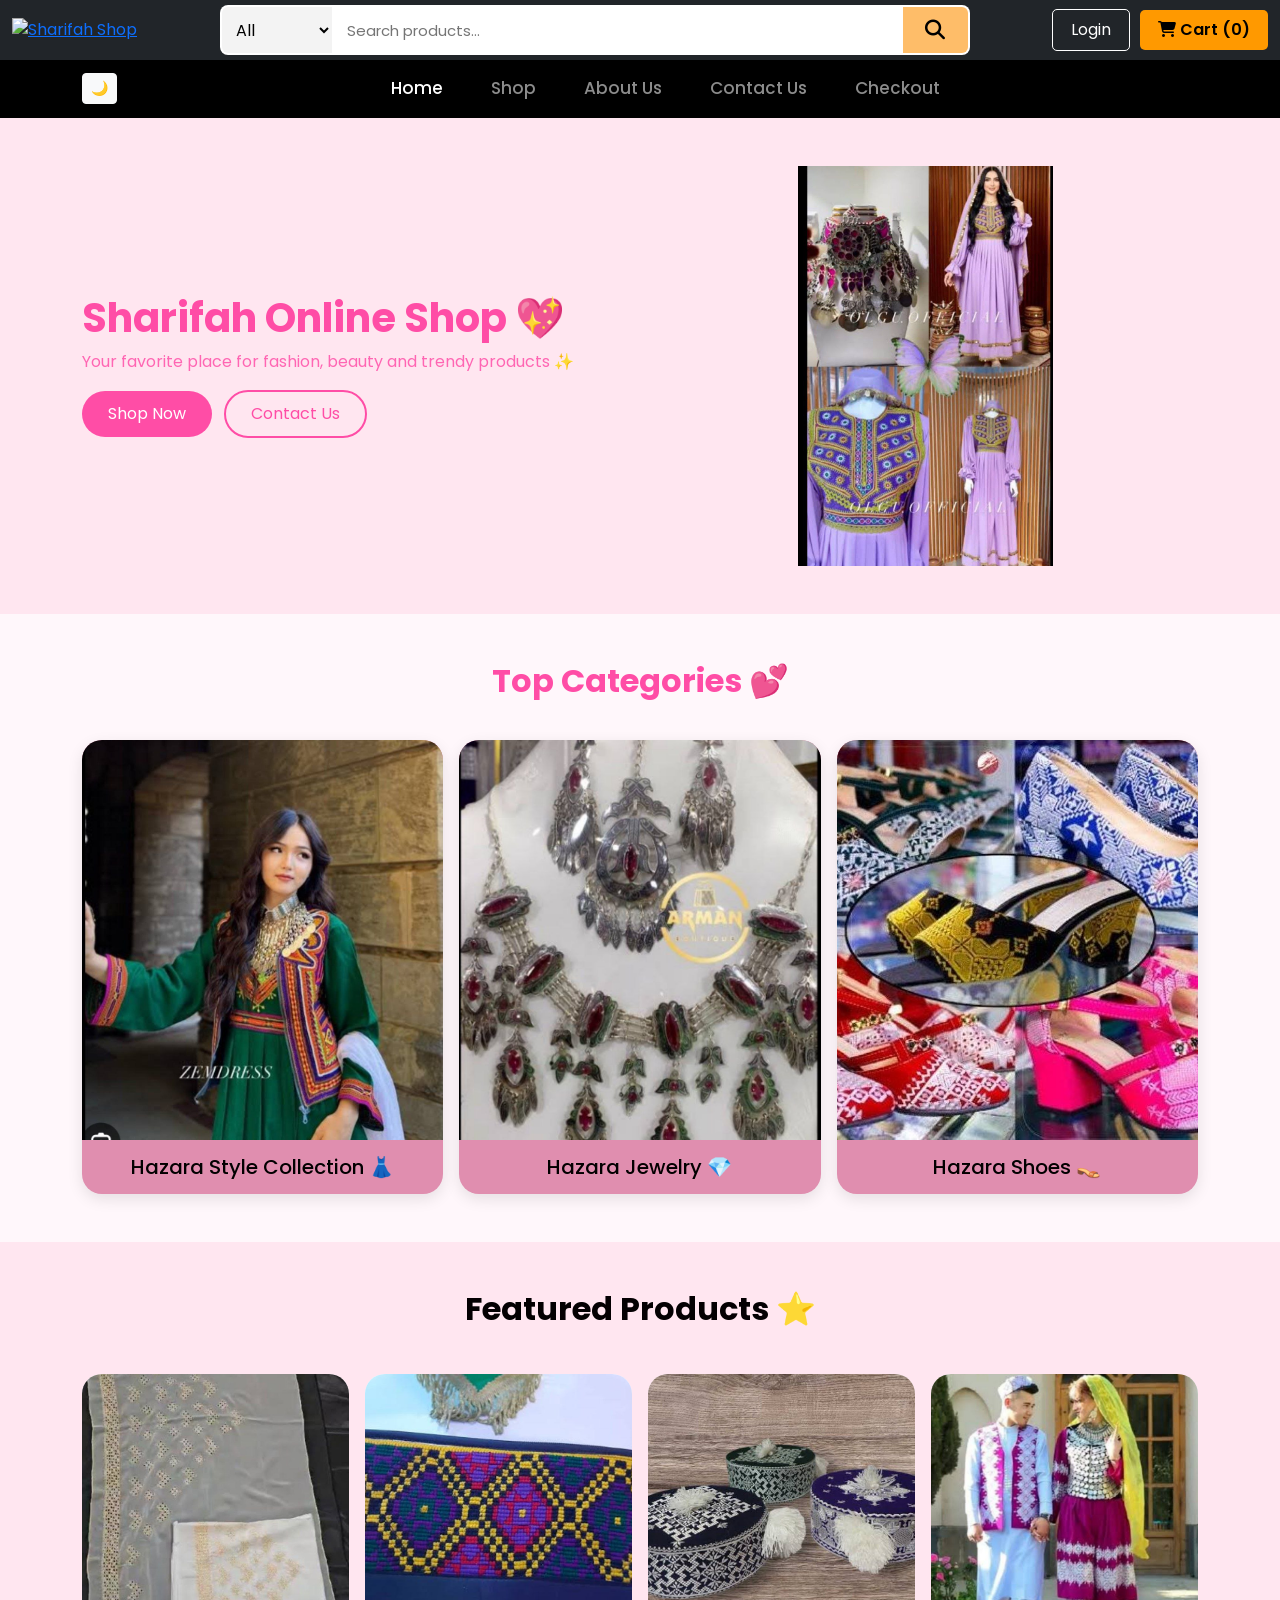
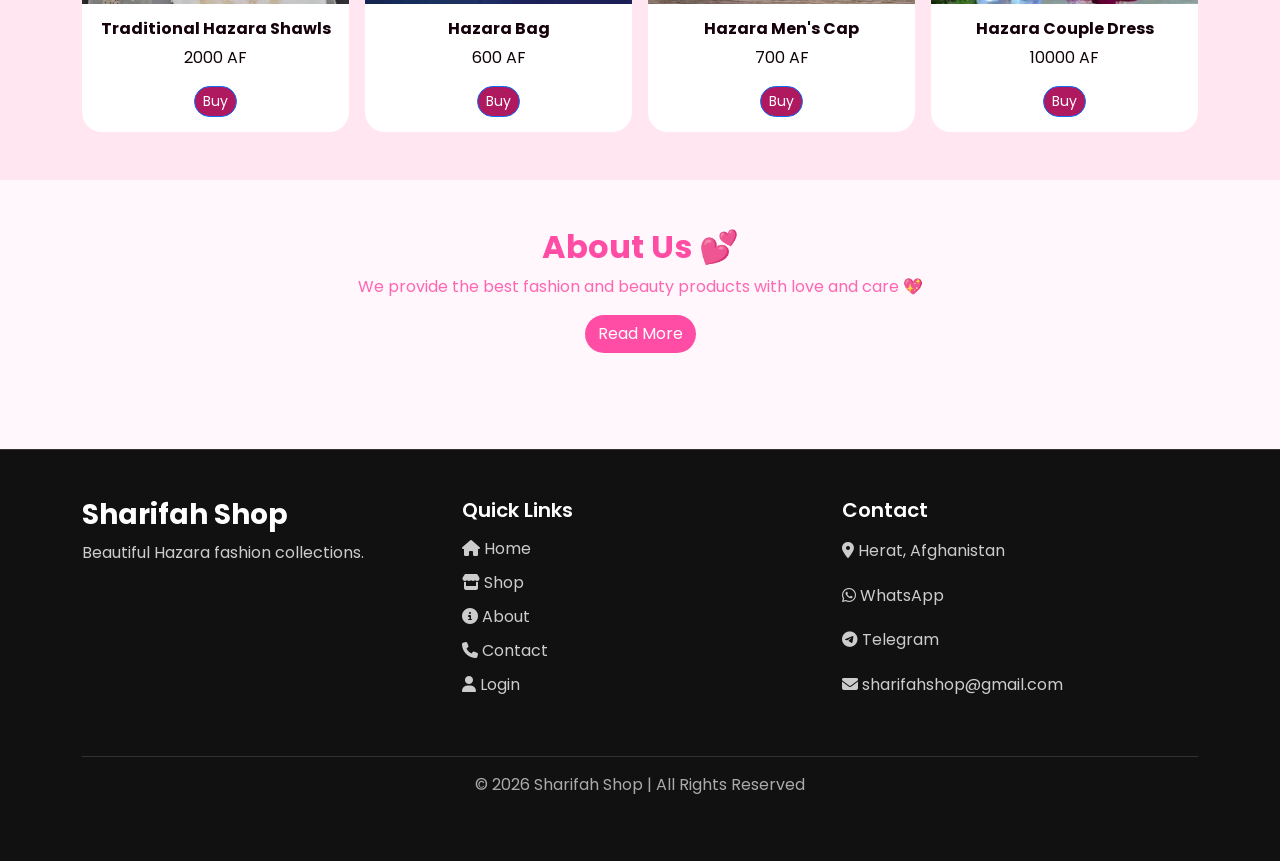
==== commit 54c9f48d: "Add files via upload" ====
--- a/index.html
+++ b/index.html
@@ -12,76 +12,108 @@
 </head>
 <body>
 
-<header>    
-<!-- TOP BAR -->
-<div class="top-bar bg-dark py-1 border-bottom border-secondary fixed-top">
-  <div class="container d-flex align-items-center gap-3">
-
-    <!-- LOGO -->
-    <a href="index.html">
-      <img src="logo1.png" class="logo-img" alt="Sharifah Shop Logo">
-    </a>
-
-    <!-- SEARCH -->
-    <form id="searchForm" class="d-flex mx-auto" style="width:600px;">
-
-      <select id="category" class="form-select" style="max-width:120px; border-radius:0;">
-        <option value="all">All</option>
-        <option value="dress">Dress</option>
-        <option value="shoes">Shoes</option>
-        <option value="jewelry">Jewelry</option>
-      </select>
-
-      <input type="text"
-             id="searchBox"
-             class="form-control"
-             placeholder="Search products...">
-
-    
-    </form>
-
-    <!-- RIGHT -->
-    <div class="d-flex gap-2">
-
-      <a href="login.html" class="btn btn-outline-light btn-sm">Login</a>
-
-      <a href="cart.html" class="btn btn-warning btn-sm">
-        Cart (<span id="cart-count">0</span>)
-      </a>
-
-    </div>
-
-  </div>
+<!-- TOP HEADER -->
+<header>
+
+<div class="top-header bg-dark">
+
+<div class="container-fluid">
+
+<div class="header-wrapper">
+
+<!-- LOGO -->
+<div class="logo-box">
+<a href="index.html">
+<img src="ogo1.png" alt="Sharifah Shop">
+</a>
+</div>
+
+<!-- AMAZON SEARCH -->
+<div class="amazon-search">
+
+<select id="category">
+<option>All</option>
+<option>Dress</option>
+<option>Shoes</option>
+<option>Jewelry</option>
+</select>
+
+<input type="text" placeholder="Search products...">
+
+<button>
+<i class="fa-solid fa-magnifying-glass"></i>
+</button>
+
+</div>
+
+<!-- RIGHT BUTTONS -->
+<div class="header-buttons">
+
+<a href="login.html" class="login-btn">
+Login
+</a>
+
+<a href="cart.html" class="cart-btn">
+<i class="fa-solid fa-cart-shopping"></i>
+Cart (<span id="cart-count">0</span>)
+</a>
+
+</div>
+
+</div>
+</div>
 </div>
 
 <!-- NAVBAR -->
-<nav class="navbar navbar-expand-lg navbar-dark bg-black main-navbar">
-  <div class="container">
-
-    <button class="btn btn-light btn-sm" onclick="toggleDark()">🌙</button>
-
-    <button class="navbar-toggler" type="button" data-bs-toggle="collapse" data-bs-target="#navbarContent">
-      <span class="navbar-toggler-icon"></span>
-    </button>
-
-    <div class="collapse navbar-collapse justify-content-center" id="navbarContent">
-
-      <ul class="navbar-nav">
-
-        <li class="nav-item mx-3"><a class="nav-link active" href="index.html">Home</a></li>
-        <li class="nav-item mx-3"><a class="nav-link active" href="shop.html">Shop</a></li>
-        <li class="nav-item mx-3"><a class="nav-link active" href="about.html">About Us</a></li>
-        <li class="nav-item mx-3"><a class="nav-link active" href="contact.html">Contact Us</a></li>
-        <li class="nav-item mx-3"><a class="nav-link active" href="checkout.html">Checkout</a></li>
+<nav class="navbar navbar-expand-lg navbar-dark bg-black custom-navbar">
+
+<div class="container">
+
+<button class="btn btn-light btn-sm me-3" onclick="toggleDark()">
+🌙
+</button>
+
+<button class="navbar-toggler"
+type="button"
+data-bs-toggle="collapse"
+data-bs-target="#navbarContent">
+
+<span class="navbar-toggler-icon"></span>
+
+</button>
+
+<div class="collapse navbar-collapse justify-content-center"
+id="navbarContent">
+
+<ul class="navbar-nav">
+
+<li class="nav-item mx-3">
+<a class="nav-link active" href="index.html">Home</a>
+</li>
+
+<li class="nav-item mx-3">
+<a class="nav-link" href="shop.html">Shop</a>
+</li>
+
+<li class="nav-item mx-3">
+<a class="nav-link" href="about.html">About Us</a>
+</li>
+
+<li class="nav-item mx-3">
+<a class="nav-link" href="contact.html">Contact Us</a>
+</li>
+
+<li class="nav-item mx-3">
+<a class="nav-link" href="checkout.html">Checkout</a>
+</li>
 
 </ul>
-</div>
- </div>
+
+</div>
+</div>
 </nav>
+
 </header>
-
-
-
 
 <!-- HERO SECTION -->
 <section style="background: #ffe6f0;" class="py-5">
--- a/style.css
+++ b/style.css
@@ -13,115 +13,200 @@
   overflow-x:hidden;
   
 }
-@media (max-width:768px){
-
-  body{
-    padding-top:170px;
-    padding-bottom:80px;
-  }
-
-  /* TOP BAR */
-  .top-bar .container{
+
+
+/* ===== HEADER ===== */
+
+.top-header{
+    width:100%;
+    padding:5px 0;
+    position:fixed;
+    top:0;
+    left:0;
+    z-index:99;
+}
+
+.header-wrapper{
     display:flex;
-    flex-wrap:wrap;
+    align-items:center;
     justify-content:space-between;
+    gap:20px;
+}
+
+/* ===== LOGO ===== */
+
+.logo-box img{
+    width:120px;
+}
+
+/* ===== AMAZON SEARCH ===== */
+
+.amazon-search{
+    flex:1;
+    max-width:750px;
+    height:50px;
+
+    display:flex;
+    align-items:center;
+
+    background:#fff;
+
+    border-radius:8px;
+    overflow:hidden;
+
+    border:2px solid transparent;
+
+    transition:0.3s;
+}
+
+.amazon-search:hover{
+    border-color:#ff9900;
+}
+
+/* SELECT */
+
+.amazon-search select{
+    width:110px;
+    height:100%;
+
+    border:none;
+    outline:none;
+
+    background:#f3f3f3;
+
+    padding:0 10px;
+}
+
+/* INPUT */
+
+.amazon-search input{
+    flex:1;
+    height:100%;
+
+    border:none;
+    outline:none;
+
+    padding:0 15px;
+
+    font-size:15px;
+}
+
+/* BUTTON */
+
+.amazon-search button{
+    width:65px;
+    height:100%;
+
+    border:none;
+    background:#febd69;
+
+    font-size:20px;
+
+    cursor:pointer;
+
+    transition:0.3s;
+}
+
+.amazon-search button:hover{
+    background:#f3a847;
+}
+
+/* ===== BUTTONS ===== */
+
+.header-buttons{
+    display:flex;
     align-items:center;
     gap:10px;
-  }
-
-  /* LOGO */
-  .logo-img{
-    width:70px;
-    height:auto;
-  }
-
-  /* LOGIN + CART */
-  .top-bar .d-flex.gap-2{
-    margin-left:auto;
-  }
-
-  /* SEARCH CENTER */
-  #searchForm{
-    order:3;
-    width:100% !important;
-    margin-top:10px;
-    flex-direction:row !important;
-  }
-
-  #category{
-    max-width:100px;
-  }
-
-  #searchBox{
+}
+
+.login-btn{
+    padding:8px 18px;
+    border:1px solid #fff;
+    color:#fff;
+    text-decoration:none;
+    border-radius:5px;
+}
+
+.cart-btn{
+    padding:8px 18px;
+    background:#ff9900;
+    color:#000;
+    text-decoration:none;
+    border-radius:5px;
+    font-weight:600;
+}
+
+/* ===== NAVBAR ===== */
+
+.custom-navbar{
+    margin-top:20px;
+}
+
+/* ===== BODY ===== */
+
+body{
+    padding-top:40px;
+}
+
+/* ===== MOBILE ===== */
+
+@media(max-width:992px){
+
+.header-wrapper{
+    flex-direction:column;
+    align-items:stretch;
+}
+
+.amazon-search{
+    max-width:100%;
     width:100%;
-  }
-
-  /* HIDE BIG NAVBAR */
-  .main-navbar{
-    position:fixed;
-    bottom:0;
-    top:auto;
-    width:100%;
-    z-index:9999;
-    border-top:none;
-  }
-
-  .main-navbar .container{
+}
+
+.header-buttons{
     justify-content:center;
-  }
-
-  .navbar-nav{
-    width:100%;
-    display:flex;
-    flex-direction:row !important;
-    justify-content:space-around;
-    align-items:center;
-  }
-
-  .navbar-nav .nav-item{
-    margin:0 !important;
-  }
-
-  .navbar-nav .nav-link{
+}
+
+.custom-navbar{
+    margin-top:100px;
+}
+
+body{
+    padding-top:20px;
+}
+
+}
+
+/* ===== SMALL MOBILE ===== */
+
+@media(max-width:576px){
+
+.amazon-search{
+    height:45px;
+}
+
+.amazon-search select{
+    width:85px;
+    font-size:13px;
+}
+
+.amazon-search input{
     font-size:14px;
-    padding:10px 5px;
-  }
-
-  /* HIDE TOGGLER */
-  .navbar-toggler{
-    display:none;
-  }
-
-  /* SHOW MENU ALWAYS */
-  .navbar-collapse{
-    display:block !important;
-  }
-}
-  /* TOP BAR بالا */
-  .top-bar {
-    display: flex;
-    justify-content: space-between;
-    align-items: center;
-    padding: 10px 15px;
-  }
-
-  /* لوگو کوچکتر */
-  .logo-img {
-    width: 80px;
-    height: auto;
-  }
-
-  /* سرچ وسط */
-  #searchForm {
-    width: 95%;
-    margin: 10px auto;
-  }
-
-  /* MAIN NAVBAR مخفی یا ساده */
-  .main-navbar {
-    top: 60px;
-  }
-
+}
+
+.amazon-search button{
+    width:55px;
+    font-size:16px;
+}
+
+.logo-box{
+    text-align:center;
+}
+
+.logo-box img{
+    width:100px;
+}
+
+}
 
 @media(max-width:576px){
 
@@ -130,6 +215,7 @@
 }
 
 }
+/* ===== NAVBAR ===== */
 
 .logo-img {
   width: 100px;
@@ -311,12 +397,6 @@
   color: #16050d;  
  }
 
-/* SEARCH */
-form .form-control,
-form .form-select,
-form .btn{
-  height: 44px;
-}
 
 /* MENU */
 .navbar-nav .nav-link{
@@ -660,36 +740,6 @@
   color:white;
 }
 
-/* TOP BAR */
-.top-bar{
-position:fixed;
-top:0;
-left:0;
-width:100%;
-z-index:1050;
-}
-
-/* MAIN NAVBAR */
-.main-navbar{
-position:fixed;
-border-top: 1px solid white;
-top:70px; 
-left:0;
-width:100%;
-z-index:1040;
-}
-
-.card img{
-  width: 100%;
-  height: 320px;
-  object-fit: cover;
-}
-
-.card-body{
-  display: flex;
-  flex-direction: column;
-  justify-content: space-between;
-}
 /* =========================
    DARK MODE  
 ========================= */
@@ -707,6 +757,22 @@
   background:#522648 !important;
 }
 
+
+
+
+
+
+
+
+
+
+
+
+
+
+
+
+
 /* TOP BAR */
 .dark .border-bottom{
   border-color:#333 !important;
@@ -735,6 +801,10 @@
 .dark textarea::placeholder{
   color:#bbb;
 }
+
+
+
+
 
 /* CARDS */
 .dark .card,
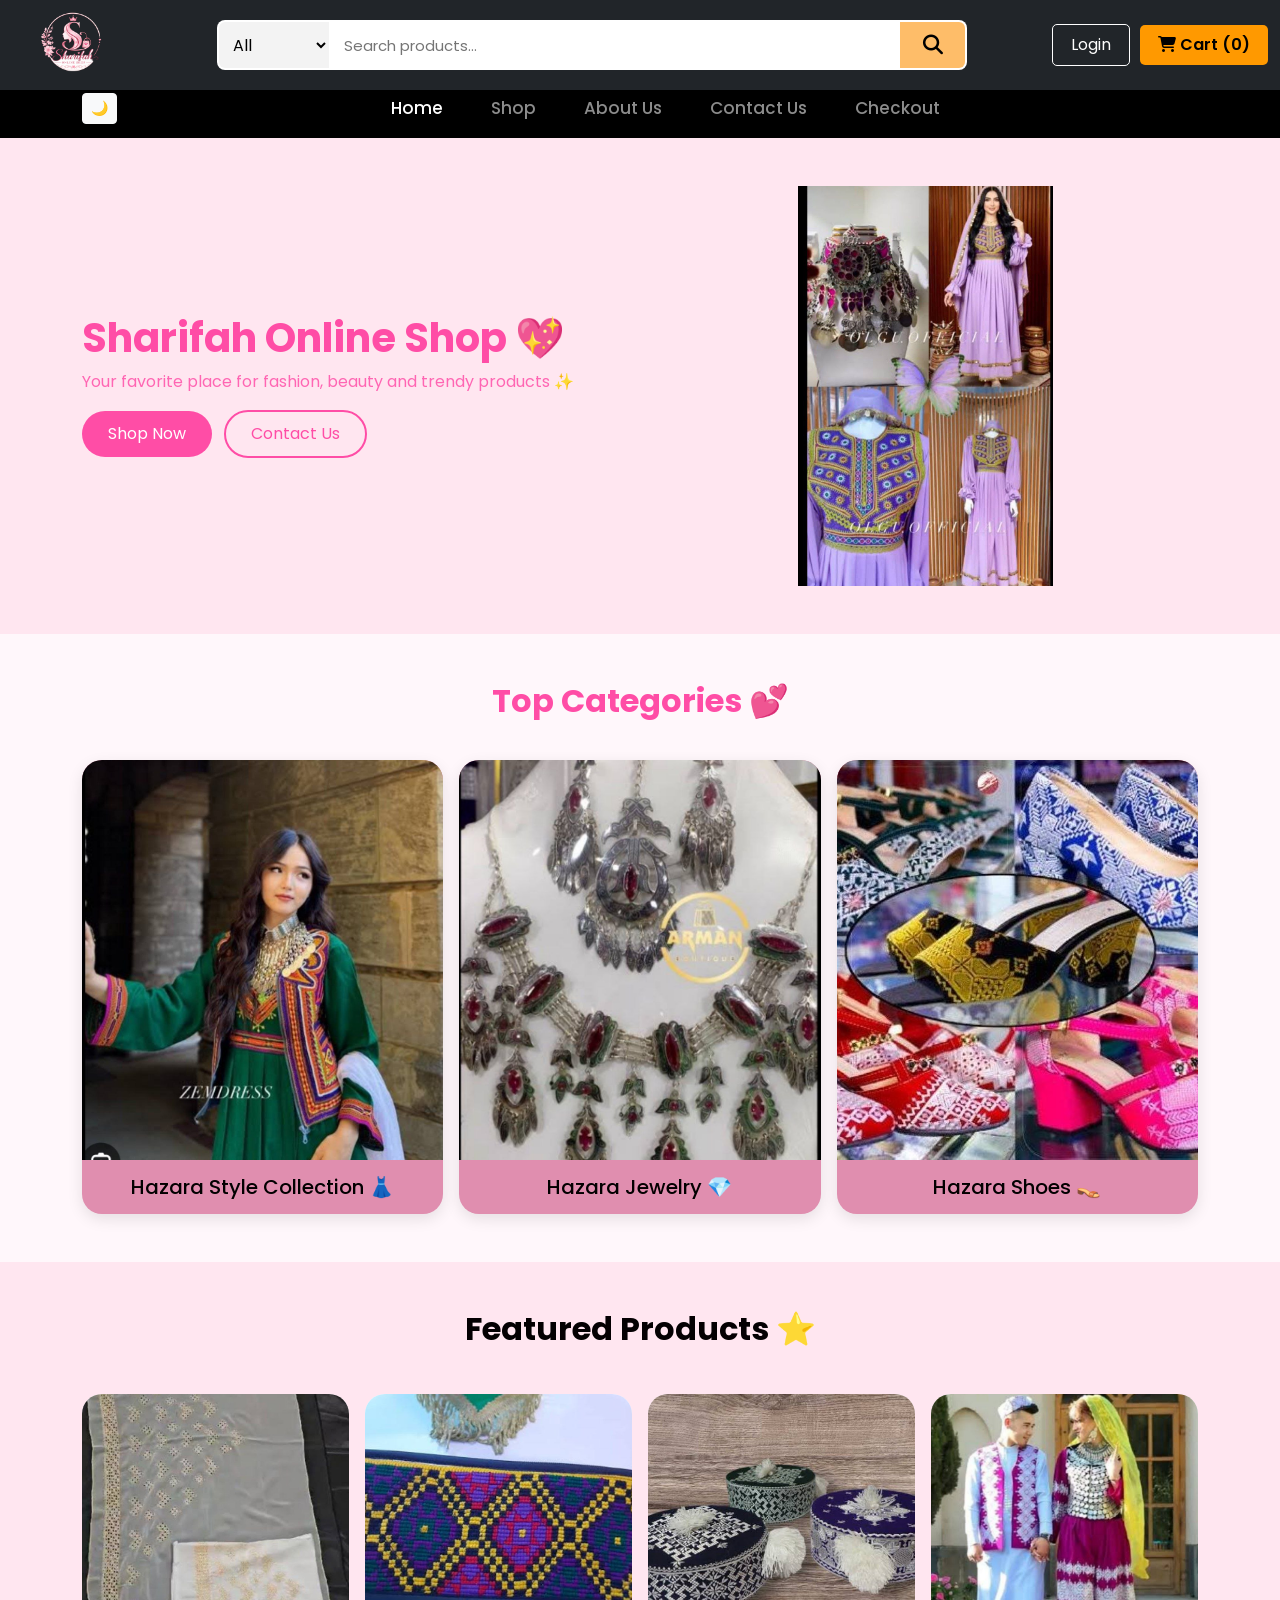
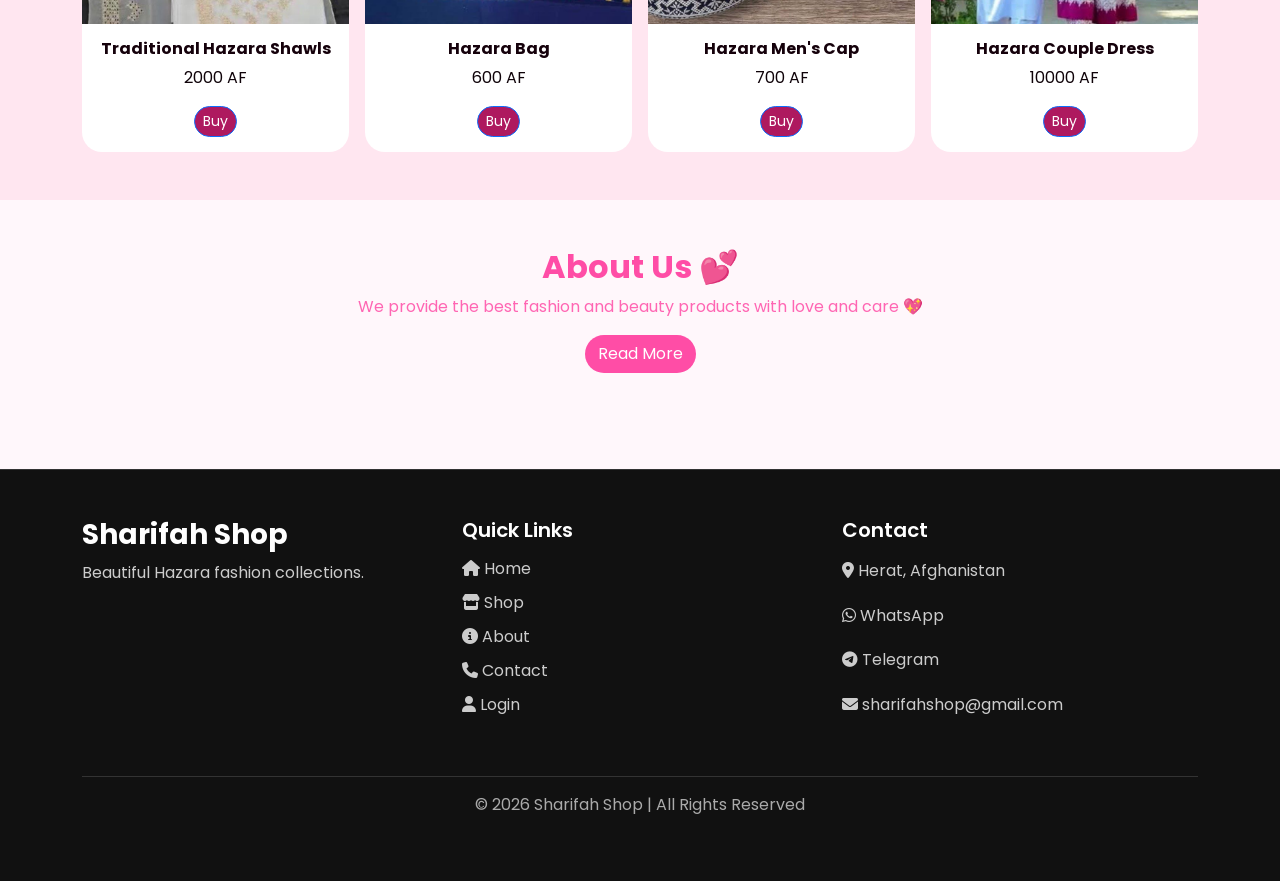
==== commit 3da14630: "Add files via upload" ====
--- a/index.html
+++ b/index.html
@@ -24,7 +24,7 @@
 <!-- LOGO -->
 <div class="logo-box">
 <a href="index.html">
-<img src="ogo1.png" alt="Sharifah Shop">
+<img src="logo1.png" alt="Sharifah Shop">
 </a>
 </div>
 
--- a/style.css
+++ b/style.css
@@ -139,7 +139,7 @@
 /* ===== NAVBAR ===== */
 
 .custom-navbar{
-    margin-top:20px;
+    margin-top:40px;
 }
 
 /* ===== BODY ===== */
@@ -167,16 +167,15 @@
 }
 
 .custom-navbar{
-    margin-top:100px;
+    margin-top:40px;
 }
 
 body{
-    padding-top:20px;
-}
-
-}
-
-/* ===== SMALL MOBILE ===== */
+    padding-top:100px;
+}
+
+}
+
 
 @media(max-width:576px){
 
@@ -236,12 +235,13 @@
   transform:translateY(-8px);
 }
 
-/* ===== IMAGES ===== */
-.img-fluid {
-  max-height: 500px;
-  width: 380px;
-  object-fit: cover;
-  border-radius: 20px;
+/* SHOP CARD IMAGE FIX */
+
+.card img{
+  width:100%;
+  height:280px;
+  object-fit:cover;
+  border-radius:15px 15px 0 0;
 }
 .hero-img{
   width: 100%;
